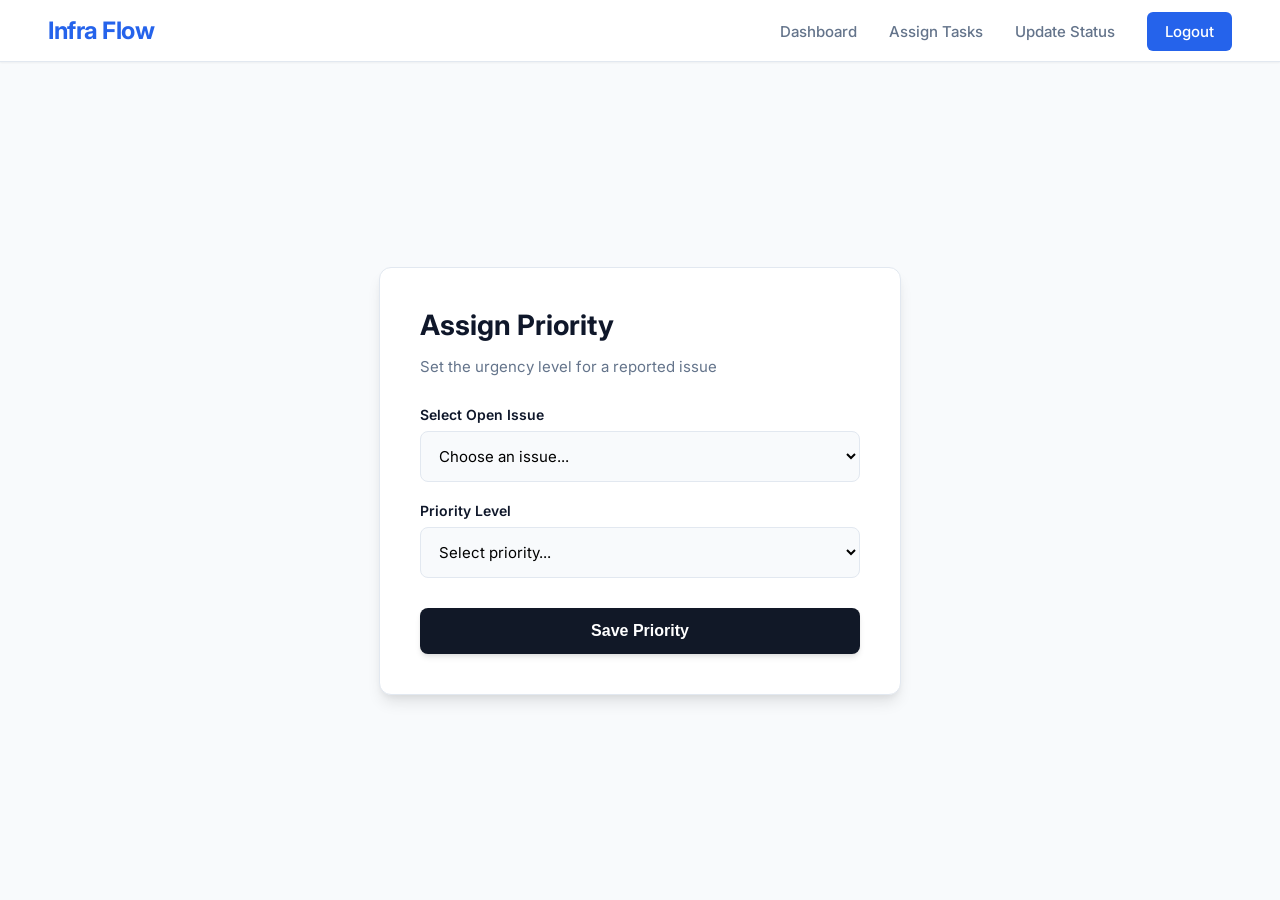
==== frontend/assign_priority.html @ 4d061b15 "Add files via upload" ====
<!DOCTYPE html>
<html lang="en">
<head>
    <meta charset="UTF-8">
    <meta name="viewport" content="width=device-width, initial-scale=1.0">
    <title>Assign Priority - Infra Flow</title>
    <link rel="stylesheet" href="styles.css">
</head>
<body>
    <nav>
        <h2>Infra Flow</h2>
        <div class="nav-links">
            <a href="admin_dashboard.html">Dashboard</a>
            <a href="assign_technician.html">Assign Tasks</a>
            <a href="update_status.html">Update Status</a>
            <a href="login.html" class="btn-nav">Logout</a>
        </div>
    </nav>
    <div class="page-container">
        <div class="card">
            <h2>Assign Priority</h2>
            <p class="subtitle">Set the urgency level for a reported issue</p>
            <form onsubmit="alert('Priority Assigned Successfully!'); window.location.href='admin_dashboard.html'; return false;">
                <div class="form-group">
                    <label>Select Open Issue</label>
                    <select required>
                        <option value="" disabled selected>Choose an issue...</option>
                        <option value="101">#101 - WiFi down in Building A</option>
                        <option value="104">#104 - Server core dump error</option>
                        <option value="105">#105 - Projector screen stuck</option>
                        <option value="107">#107 - Desktop monitor flicker</option>
                    </select>
                </div>
                <div class="form-group">
                    <label>Priority Level</label>
                    <select required>
                        <option value="" disabled selected>Select priority...</option>
                        <option value="Critical">Critical</option>
                        <option value="High">High</option>
                        <option value="Medium">Medium</option>
                        <option value="Low">Low</option>
                    </select>
                </div>
                <button type="submit" class="btn-primary" style="margin-top: 10px; background: #111827;">Save Priority</button>
            </form>
        </div>
    </div>
</body>
</html>
---- frontend/styles.css ----
@import url('https://fonts.googleapis.com/css2?family=Inter:wght@400;500;600;700&display=swap');
:root {
    --bg-color: #f8fafc;  
    --surface-color: #ffffff;
    --primary-color: #2563eb; 
    --primary-hover: #1d4ed8; 
    --text-main: #0f172a; 
    --text-muted: #64748b; 
    --border-color: #e2e8f0; 
    --navbar-bg: #ffffff;
    --navbar-text: #0f172a;
    --shadow-sm: 0 1px 2px 0 rgba(0, 0, 0, 0.05);
    --shadow-md: 0 4px 6px -1px rgba(0, 0, 0, 0.1), 0 2px 4px -1px rgba(0, 0, 0, 0.06);
    --shadow-lg: 0 10px 15px -3px rgba(0, 0, 0, 0.1), 0 4px 6px -2px rgba(0, 0, 0, 0.05);
    --radius: 12px;
}
body {
    margin: 0;
    font-family: 'Inter', sans-serif;
    background-color: var(--bg-color);
    color: var(--text-main);
    display: flex;
    flex-direction: column;
    min-height: 100vh;}
nav {
    display: flex;
    justify-content: space-between;
    align-items: center;
    padding: 16px 48px;
    background: var(--navbar-bg);
    color: var(--navbar-text);
    box-shadow: var(--shadow-sm);
    position: sticky;
    top: 0;
    z-index: 50;
    border-bottom: 1px solid var(--border-color);
}
nav h2 {
    margin: 0;
    font-size: 24px;
    font-weight: 700;
    color: var(--primary-color);
    letter-spacing: -0.5px;
}
nav .nav-links a {
    color: var(--text-muted);
    text-decoration: none;
    margin-left: 28px;
    font-weight: 500;
    font-size: 15px;
    transition: color 0.2s;
}
nav .nav-links a:hover {
    color: var(--primary-color);
}
nav .nav-links a.btn-nav {
    background: var(--primary-color);
    color: white;
    padding: 10px 18px;
    border-radius: 6px;
}
nav .nav-links a.btn-nav:hover {
    background: var(--primary-hover);
    color: white;
} 
.sandy {
    flex-grow: 1;
    display: flex;
    flex-direction: column;
    justify-content: center;
    align-items: center;
    text-align: center;
    padding: 100px 20px;
    background: linear-gradient(180deg, rgba(37, 99, 235, 0.05) 0%, rgba(248, 250, 252, 0) 100%);
}

.sandy h1 {
    font-size: 56px;
    font-weight: 800;
    line-height: 1.1;
    color: var(--text-main);
    letter-spacing: -1.5px;
    margin-bottom: 20px;
    max-width: 800px;
}

.sandy p {
    font-size: 20px;
    color: var(--text-muted);
    margin-bottom: 40px;
    max-width: 600px;
    line-height: 1.6;
}
.btn-primary {
    padding: 14px 28px;
    border: none;
    border-radius: 8px;
    background: var(--primary-color);
    color: white;
    font-size: 16px;
    font-weight: 600;
    cursor: pointer;
    box-shadow: var(--shadow-md);
    transition: all 0.2s ease;
    text-decoration: none;
    display: inline-flex;
    align-items: center;
    justify-content: center;
}
.btn-primary:hover {
    background: var(--primary-hover);
    transform: translateY(-1px);
    box-shadow: var(--shadow-lg);
} 
.page-container {
    display: flex;
    flex-direction: column;
    align-items: center;
    justify-content: center;
    flex-grow: 1;
    padding: 60px 20px;
}
.card {
    background: var(--surface-color);
    padding: 40px;
    border-radius: var(--radius);
    width: 100%;
    max-width: 440px;
    box-shadow: var(--shadow-lg);
    border: 1px solid var(--border-color);
}
.card.center-content {
    text-align: center;
}
.card h2 {
    margin-top: 0;
    margin-bottom: 8px;
    font-size: 28px;
    font-weight: 700;
    color: var(--text-main);
}
.card p.subtitle {
    color: var(--text-muted);
    font-size: 15px;
    margin-bottom: 30px;
} 
form {
    display: flex;
    flex-direction: column;
    gap: 20px;
    text-align: left;
}
.form-group {
    display: flex;
    flex-direction: column;
    gap: 8px;
}
.form-group label {
    font-size: 14px;
    font-weight: 600;
    color: var(--text-main);
}
input, select, textarea {
    padding: 14px;
    border-radius: 8px;
    border: 1px solid var(--border-color);
    outline: none;
    font-family: 'Inter', sans-serif;
    font-size: 15px;
    background-color: #f8fafc;
    transition: border-color 0.2s, background-color 0.2s, box-shadow 0.2s;
}
input:focus, select:focus, textarea:focus {
    border-color: var(--primary-color);
    background-color: #fff;
    box-shadow: 0 0 0 4px rgba(37, 99, 235, 0.1);
}
textarea {
    resize: vertical;
} 
.table-container {
    background: var(--surface-color);
    padding: 30px;
    border-radius: var(--radius);
    width: 100%;
    max-width: 1000px;
    box-shadow: var(--shadow-md);
    border: 1px solid var(--border-color);
    margin: 40px auto;
}
.table-header {
    display: flex;
    justify-content: space-between;
    align-items: center;
    margin-bottom: 24px;
}
.table-header h2 {
    margin: 0;
    font-size: 24px;
    color: var(--text-main);
}
table {
    width: 100%;
    border-collapse: separate;
    border-spacing: 0;
}
th, td {
    padding: 16px;
    text-align: left;
    border-bottom: 1px solid var(--border-color);
}
th {
    background-color: #f8fafc;
    color: var(--text-muted);
    font-weight: 600;
    font-size: 13px;
    text-transform: uppercase;
    letter-spacing: 0.5px;
}
tr:last-child td {
    border-bottom: none;
}

tbody tr {
    transition: background-color 0.15s;
}
tbody tr:hover {
    background-color: #f1f5f9;
} 
.status {
    padding: 6px 12px;
    border-radius: 20px;
    font-size: 13px;
    font-weight: 600;
    display: inline-block;
    letter-spacing: 0.2px;
}
.status.open { background: #fee2e2; color: #dc2626; }
.status.in-progress { background: #fef3c7; color: #d97706; }
.status.resolved { background: #dcfce3; color: #16a34a; }
 .links {
    margin-top: 24px;
    font-size: 14px;
    text-align: center;
}
.links a {
    color: var(--primary-color);
    text-decoration: none;
    font-weight: 600;
}
.links a:hover {
    text-decoration: underline;
}
.tabs {
    display: flex;
    gap: 10px;
    margin-bottom: 24px;
}
.tabs button {
    flex: 1;
    padding: 12px;
    background: #f1f5f9;
    color: var(--text-muted);
    border: none;
    border-radius: 8px;
    font-weight: 600;
    cursor: pointer;
    font-size: 14px;
    transition: all 0.2s;
}
.tabs button.active {
    background: var(--primary-color);
    color: white;
}
.hidden { display: none !important; } 
.features {
    padding: 80px 20px;
    background: var(--surface-color);
    text-align: center;
    border-top: 1px solid var(--border-color);
}
.features h2 {
    font-size: 36px;
    margin-bottom: 50px;
    color: var(--text-main);
    letter-spacing: -0.5px;
}
.cards-container {
    display: flex;
    justify-content: center;
    gap: 30px;
    flex-wrap: wrap;
    max-width: 1200px;
    margin: 0 auto;
}
.feature-card {
    background: var(--surface-color);
    padding: 40px;
    border-radius: var(--radius);
    width: 320px;
    box-shadow: var(--shadow-sm);
    border: 1px solid var(--border-color);
    transition: transform 0.2s, box-shadow 0.2s;
    text-align: center;
}
.feature-card:hover {
    transform: translateY(-4px);
    box-shadow: var(--shadow-lg);
}
.feature-card h3 {
    margin-top: 0;
    color: var(--primary-color);
    font-size: 20px;
    margin-bottom: 12px;
}
.feature-card p {
    color: var(--text-muted);
    line-height: 1.6;
    margin: 0;
}
footer {
    background: var(--surface-color);
    padding: 24px;
    text-align: center;
    color: var(--text-muted);
    font-size: 14px;
    border-top: 1px solid var(--border-color);
}
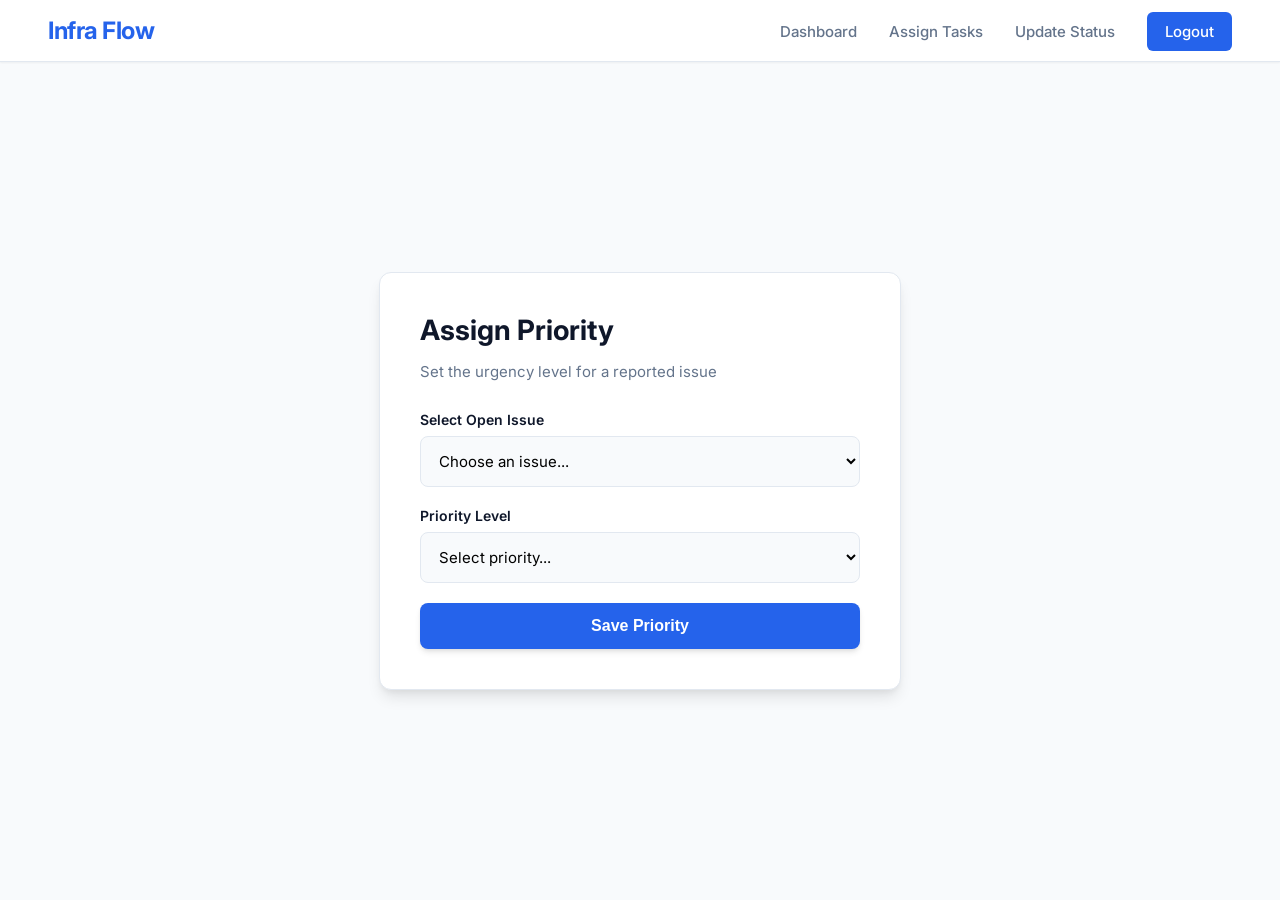
==== commit f82d001b: "Update assign_priority.html" ====
--- a/frontend/assign_priority.html
+++ b/frontend/assign_priority.html
@@ -41,7 +41,7 @@
                         <option value="Low">Low</option>
                     </select>
                 </div>
-                <button type="submit" class="btn-primary" style="margin-top: 10px; background: #111827;">Save Priority</button>
+                <button type="submit" class="btn-primary mt-10 btn-dark">Save Priority</button>
             </form>
         </div>
     </div>
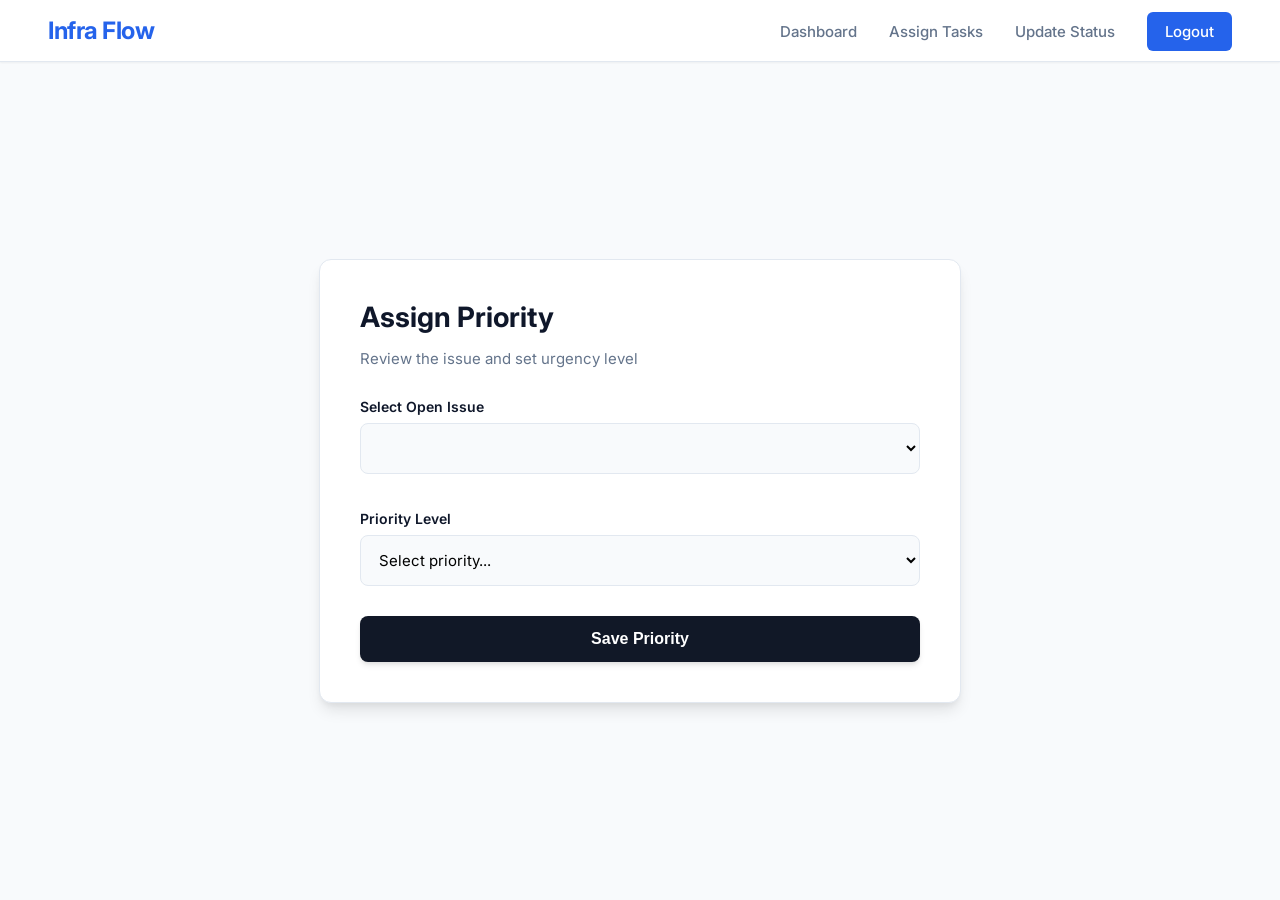
==== commit b51577e3: "Enhance assign_priority.html with dynamic issue loading" ====
--- a/frontend/assign_priority.html
+++ b/frontend/assign_priority.html
@@ -5,6 +5,35 @@
     <meta name="viewport" content="width=device-width, initial-scale=1.0">
     <title>Assign Priority - Infra Flow</title>
     <link rel="stylesheet" href="styles.css">
+    <style>
+        .proof-box {
+            background: #f8fafc;
+            border: 1px solid var(--border-color);
+            border-radius: 8px;
+            padding: 16px;
+            margin-top: 8px;
+            display: none;
+        }
+        .proof-box img {
+            max-width: 100%;
+            border-radius: 8px;
+            margin-top: 10px;
+            border: 1px solid var(--border-color);
+        }
+        .proof-box p {
+            margin: 4px 0;
+            font-size: 14px;
+            color: var(--text-muted);
+        }
+        .proof-box strong {
+            color: var(--text-main);
+        }
+        .no-image {
+            color: var(--text-muted);
+            font-style: italic;
+            font-size: 13px;
+        }
+    </style>
 </head>
 <body>
     <nav>
@@ -13,37 +42,178 @@
             <a href="admin_dashboard.html">Dashboard</a>
             <a href="assign_technician.html">Assign Tasks</a>
             <a href="update_status.html">Update Status</a>
-            <a href="login.html" class="btn-nav">Logout</a>
+            <a href="login.html" class="btn-nav" id="logoutBtn">Logout</a>
         </div>
     </nav>
+
     <div class="page-container">
-        <div class="card">
+        <div class="card" style="max-width: 560px;">
             <h2>Assign Priority</h2>
-            <p class="subtitle">Set the urgency level for a reported issue</p>
-            <form onsubmit="alert('Priority Assigned Successfully!'); window.location.href='admin_dashboard.html'; return false;">
+            <p class="subtitle">Review the issue and set urgency level</p>
+            <form id="priorityForm">
+
                 <div class="form-group">
                     <label>Select Open Issue</label>
-                    <select required>
-                        <option value="" disabled selected>Choose an issue...</option>
-                        <option value="101">#101 - WiFi down in Building A</option>
-                        <option value="104">#104 - Server core dump error</option>
-                        <option value="105">#105 - Projector screen stuck</option>
-                        <option value="107">#107 - Desktop monitor flicker</option>
+                    <select id="issue_id" required>
+                        <option value="" disabled selected>Loading issues...</option>
                     </select>
                 </div>
-                <div class="form-group">
+
+                <!-- Issue detail + proof image preview -->
+                <div class="proof-box" id="proofBox">
+                    <p><strong>Category:</strong> <span id="detailCategory">-</span></p>
+                    <p><strong>Description:</strong> <span id="detailDesc">-</span></p>
+                    <p><strong>Reported:</strong> <span id="detailDate">-</span></p>
+                    <p><strong>Proof Image:</strong></p>
+                    <div id="imageContainer">
+                        <p class="no-image" id="noImageMsg">No image provided.</p>
+                        <img id="proofImg" style="display:none;" 
+                             alt="Proof of damage">
+                        <a id="proofLink" href="#" target="_blank" 
+                           style="display:none; font-size:13px; margin-top:6px; display:none;">
+                            Open image in new tab ↗
+                        </a>
+                    </div>
+                </div>
+
+                <div class="form-group" style="margin-top: 16px;">
                     <label>Priority Level</label>
-                    <select required>
+                    <select id="priority" required>
                         <option value="" disabled selected>Select priority...</option>
-                        <option value="Critical">Critical</option>
-                        <option value="High">High</option>
-                        <option value="Medium">Medium</option>
-                        <option value="Low">Low</option>
+                        <option value="Critical">🔴 Critical</option>
+                        <option value="High">🟠 High</option>
+                        <option value="Medium">🟡 Medium</option>
+                        <option value="Low">🟢 Low</option>
                     </select>
                 </div>
-                <button type="submit" class="btn-primary mt-10 btn-dark">Save Priority</button>
+
+                <p id="errorMsg" style="color:red; font-size:13px; display:none;"></p>
+                <p id="successMsg" style="color:green; font-weight:600; display:none;">
+                    ✅ Priority assigned successfully!
+                </p>
+                <button type="submit" class="btn-primary" 
+                        style="margin-top:10px; background:#111827;">
+                    Save Priority
+                </button>
             </form>
         </div>
     </div>
+
+    <script>
+        const API = 'http://localhost:5000';
+        const role = localStorage.getItem('role') || 'Faculty';
+
+        async function loadIssues() {
+            try {
+                const res = await fetch(`${API}/issues`, { headers: { role } });
+                const issues = await res.json();
+                const sel = document.getElementById('issue_id');
+                sel.innerHTML = '<option value="" disabled selected>Choose an issue...</option>';
+                issues
+                    .filter(i => !['Resolved', 'Closed'].includes(i.status))
+                    .forEach(i => {
+                        sel.innerHTML += `<option value="${i.issue_id}" 
+                            data-desc="${i.description}"
+                            data-category="${i.category || ''}"
+                            data-date="${i.reported_date || ''}"
+                            data-image="${i.proof_image || ''}">
+                            #${i.issue_id} — ${i.description.substring(0, 45)}
+                        </option>`;
+                    });
+            } catch (err) {
+                document.getElementById('issue_id').innerHTML = 
+                    '<option disabled>Could not load issues</option>';
+            }
+        }
+
+        // Show issue details + proof image when admin selects an issue
+        document.getElementById('issue_id').addEventListener('change', function() {
+            const selected = this.options[this.selectedIndex];
+            const desc = selected.getAttribute('data-desc');
+            const category = selected.getAttribute('data-category');
+            const date = selected.getAttribute('data-date');
+            const imageUrl = selected.getAttribute('data-image');
+
+            document.getElementById('detailDesc').textContent = desc || '-';
+            document.getElementById('detailCategory').textContent = category || '-';
+            document.getElementById('detailDate').textContent = 
+                date ? date.substring(0, 10) : '-';
+
+            const proofImg = document.getElementById('proofImg');
+            const proofLink = document.getElementById('proofLink');
+            const noImageMsg = document.getElementById('noImageMsg');
+
+            if (imageUrl && imageUrl !== 'null' && imageUrl !== '') {
+                proofImg.src = imageUrl;
+                proofImg.style.display = 'block';
+                proofLink.href = imageUrl;
+                proofLink.style.display = 'inline-block';
+                noImageMsg.style.display = 'none';
+
+                // Handle broken image URLs
+                proofImg.onerror = () => {
+                    proofImg.style.display = 'none';
+                    proofLink.style.display = 'inline-block';
+                    noImageMsg.textContent = 'Image could not load. ';
+                    noImageMsg.style.display = 'block';
+                };
+            } else {
+                proofImg.style.display = 'none';
+                proofLink.style.display = 'none';
+                noImageMsg.textContent = 'No image provided.';
+                noImageMsg.style.display = 'block';
+            }
+
+            document.getElementById('proofBox').style.display = 'block';
+        });
+
+        document.getElementById('priorityForm').addEventListener('submit', async function(e) {
+            e.preventDefault();
+            const errorMsg = document.getElementById('errorMsg');
+            const successMsg = document.getElementById('successMsg');
+            errorMsg.style.display = 'none';
+            successMsg.style.display = 'none';
+
+            // Priority is stored via update-status for now
+            // You can extend this to a dedicated priority column later
+            const issue_id = document.getElementById('issue_id').value;
+            const priority = document.getElementById('priority').value;
+
+            try {
+                const res = await fetch(`${API}/issues/update-status/${issue_id}`, {
+                    method: 'PUT',
+                    headers: { 
+                        'Content-Type': 'application/json', 
+                        'role': role 
+                    },
+                    body: JSON.stringify({ 
+                        status: 'Under Review',
+                        priority: priority 
+                    })
+                });
+                const data = await res.json();
+
+                if (!res.ok) {
+                    errorMsg.textContent = data.error || 'Failed to assign priority.';
+                    errorMsg.style.display = 'block';
+                    return;
+                }
+
+                successMsg.style.display = 'block';
+                setTimeout(() => window.location.href = 'admin_dashboard.html', 1500);
+            } catch (err) {
+                errorMsg.textContent = 'Cannot connect to server. Is Flask running?';
+                errorMsg.style.display = 'block';
+            }
+        });
+
+        document.getElementById('logoutBtn').addEventListener('click', function(e) {
+            e.preventDefault();
+            localStorage.clear();
+            window.location.href = 'login.html';
+        });
+
+        loadIssues();
+    </script>
 </body>
 </html>
--- a/frontend/styles.css
+++ b/frontend/styles.css
@@ -1,4 +1,5 @@
 @import url('https://fonts.googleapis.com/css2?family=Inter:wght@400;500;600;700&display=swap');
+
 :root {
     --bg-color: #f8fafc;  
     --surface-color: #ffffff;
@@ -14,6 +15,7 @@
     --shadow-lg: 0 10px 15px -3px rgba(0, 0, 0, 0.1), 0 4px 6px -2px rgba(0, 0, 0, 0.05);
     --radius: 12px;
 }
+
 body {
     margin: 0;
     font-family: 'Inter', sans-serif;
@@ -21,7 +23,10 @@
     color: var(--text-main);
     display: flex;
     flex-direction: column;
-    min-height: 100vh;}
+    min-height: 100vh;
+}
+
+/* NAVBAR */
 nav {
     display: flex;
     justify-content: space-between;
@@ -35,6 +40,7 @@
     z-index: 50;
     border-bottom: 1px solid var(--border-color);
 }
+
 nav h2 {
     margin: 0;
     font-size: 24px;
@@ -42,6 +48,7 @@
     color: var(--primary-color);
     letter-spacing: -0.5px;
 }
+
 nav .nav-links a {
     color: var(--text-muted);
     text-decoration: none;
@@ -50,19 +57,24 @@
     font-size: 15px;
     transition: color 0.2s;
 }
+
 nav .nav-links a:hover {
     color: var(--primary-color);
 }
+
 nav .nav-links a.btn-nav {
     background: var(--primary-color);
     color: white;
     padding: 10px 18px;
     border-radius: 6px;
 }
+
 nav .nav-links a.btn-nav:hover {
     background: var(--primary-hover);
     color: white;
-} 
+}
+
+/* HERO */
 .sandy {
     flex-grow: 1;
     display: flex;
@@ -91,6 +103,8 @@
     max-width: 600px;
     line-height: 1.6;
 }
+
+/* BUTTON */
 .btn-primary {
     padding: 14px 28px;
     border: none;
@@ -107,11 +121,14 @@
     align-items: center;
     justify-content: center;
 }
+
 .btn-primary:hover {
     background: var(--primary-hover);
     transform: translateY(-1px);
     box-shadow: var(--shadow-lg);
-} 
+}
+
+/* PAGE */
 .page-container {
     display: flex;
     flex-direction: column;
@@ -120,6 +137,8 @@
     flex-grow: 1;
     padding: 60px 20px;
 }
+
+/* CARD */
 .card {
     background: var(--surface-color);
     padding: 40px;
@@ -129,9 +148,11 @@
     box-shadow: var(--shadow-lg);
     border: 1px solid var(--border-color);
 }
+
 .card.center-content {
     text-align: center;
 }
+
 .card h2 {
     margin-top: 0;
     margin-bottom: 8px;
@@ -139,27 +160,33 @@
     font-weight: 700;
     color: var(--text-main);
 }
+
 .card p.subtitle {
     color: var(--text-muted);
     font-size: 15px;
     margin-bottom: 30px;
-} 
+}
+
+/* FORM */
 form {
     display: flex;
     flex-direction: column;
     gap: 20px;
     text-align: left;
 }
+
 .form-group {
     display: flex;
     flex-direction: column;
     gap: 8px;
 }
+
 .form-group label {
     font-size: 14px;
     font-weight: 600;
     color: var(--text-main);
 }
+
 input, select, textarea {
     padding: 14px;
     border-radius: 8px;
@@ -170,14 +197,18 @@
     background-color: #f8fafc;
     transition: border-color 0.2s, background-color 0.2s, box-shadow 0.2s;
 }
+
 input:focus, select:focus, textarea:focus {
     border-color: var(--primary-color);
     background-color: #fff;
     box-shadow: 0 0 0 4px rgba(37, 99, 235, 0.1);
 }
+
 textarea {
     resize: vertical;
-} 
+}
+
+/* TABLE */
 .table-container {
     background: var(--surface-color);
     padding: 30px;
@@ -188,141 +219,251 @@
     border: 1px solid var(--border-color);
     margin: 40px auto;
 }
+
 .table-header {
     display: flex;
     justify-content: space-between;
     align-items: center;
     margin-bottom: 24px;
 }
+
 .table-header h2 {
     margin: 0;
     font-size: 24px;
     color: var(--text-main);
 }
+
 table {
     width: 100%;
     border-collapse: separate;
     border-spacing: 0;
 }
+
 th, td {
     padding: 16px;
     text-align: left;
     border-bottom: 1px solid var(--border-color);
 }
+
 th {
     background-color: #f8fafc;
     color: var(--text-muted);
     font-weight: 600;
     font-size: 13px;
     text-transform: uppercase;
-    letter-spacing: 0.5px;
-}
-tr:last-child td {
-    border-bottom: none;
-}
-
-tbody tr {
-    transition: background-color 0.15s;
-}
+}
+
 tbody tr:hover {
     background-color: #f1f5f9;
-} 
+}
+
+/* STATUS */
 .status {
     padding: 6px 12px;
     border-radius: 20px;
     font-size: 13px;
     font-weight: 600;
-    display: inline-block;
-    letter-spacing: 0.2px;
-}
+}
+
 .status.open { background: #fee2e2; color: #dc2626; }
 .status.in-progress { background: #fef3c7; color: #d97706; }
 .status.resolved { background: #dcfce3; color: #16a34a; }
- .links {
+
+/* PRIORITY */
+.priority {
+    padding: 6px 12px;
+    border-radius: 20px;
+    font-size: 13px;
+    font-weight: 600;
+}
+
+.priority.high { background: #fee2e2; color: #dc2626; }
+.priority.medium { background: #fef3c7; color: #d97706; }
+.priority.low { background: #dcfce3; color: #16a34a; }
+.priority.critical { background: #7f1d1d; color: #ffffff; }
+
+/* LINKS */
+.links {
     margin-top: 24px;
-    font-size: 14px;
     text-align: center;
 }
+
 .links a {
     color: var(--primary-color);
-    text-decoration: none;
-    font-weight: 600;
-}
-.links a:hover {
-    text-decoration: underline;
-}
-.tabs {
-    display: flex;
-    gap: 10px;
-    margin-bottom: 24px;
-}
-.tabs button {
-    flex: 1;
-    padding: 12px;
-    background: #f1f5f9;
-    color: var(--text-muted);
-    border: none;
-    border-radius: 8px;
-    font-weight: 600;
-    cursor: pointer;
-    font-size: 14px;
-    transition: all 0.2s;
-}
-.tabs button.active {
-    background: var(--primary-color);
-    color: white;
-}
-.hidden { display: none !important; } 
+    font-weight: 600;
+}
+
+/* FEATURES */
 .features {
     padding: 80px 20px;
-    background: var(--surface-color);
     text-align: center;
-    border-top: 1px solid var(--border-color);
-}
-.features h2 {
-    font-size: 36px;
-    margin-bottom: 50px;
-    color: var(--text-main);
-    letter-spacing: -0.5px;
-}
+}
+
 .cards-container {
     display: flex;
-    justify-content: center;
     gap: 30px;
     flex-wrap: wrap;
-    max-width: 1200px;
-    margin: 0 auto;
-}
+    justify-content: center;
+}
+
 .feature-card {
-    background: var(--surface-color);
     padding: 40px;
     border-radius: var(--radius);
     width: 320px;
     box-shadow: var(--shadow-sm);
-    border: 1px solid var(--border-color);
-    transition: transform 0.2s, box-shadow 0.2s;
-    text-align: center;
-}
-.feature-card:hover {
-    transform: translateY(-4px);
-    box-shadow: var(--shadow-lg);
-}
-.feature-card h3 {
-    margin-top: 0;
-    color: var(--primary-color);
-    font-size: 20px;
-    margin-bottom: 12px;
-}
-.feature-card p {
-    color: var(--text-muted);
-    line-height: 1.6;
-    margin: 0;
-}
+} 
 footer {
-    background: var(--surface-color);
     padding: 24px;
     text-align: center;
     color: var(--text-muted);
+} 
+input[type="file"] {
+    padding: 10px;
+    background-color: #f8fafc;
+    border: 1px dashed var(--border-color);
+    cursor: pointer;
+}
+
+input[type="file"]:hover {
+    border-color: var(--primary-color);
+}
+ 
+#preview {
+    margin-top: 10px;
+    max-width: 100%;
+    max-height: 200px;
+    border-radius: 8px;
+    display: none;
+    border: 1px solid var(--border-color);
+    box-shadow: var(--shadow-sm);
+}
+ 
+.success-msg {
+    color: #16a34a;
     font-size: 14px;
-    border-top: 1px solid var(--border-color);
-}
+    font-weight: 500;
+    margin-top: 10px;
+    display: none;
+}
+
+ 
+.tabs {
+    display: flex;
+    gap: 10px;
+    margin-bottom: 24px;
+    border-bottom: 1px solid var(--border-color);
+}
+
+.tabs button {
+    flex: 1;
+    background: none;
+    border: none;
+    padding: 12px;
+    font-size: 15px;
+    font-weight: 600;
+    color: var(--text-muted);
+    cursor: pointer;
+    border-bottom: 2px solid transparent;
+    margin-bottom: -1px;
+    transition: all 0.2s;
+}
+
+.tabs button:hover {
+    color: var(--text-main);
+}
+
+.tabs button.active {
+    color: var(--primary-color);
+    border-bottom-color: var(--primary-color);
+}
+
+.hidden {
+    display: none !important;
+}
+ 
+.mt-0 { margin-top: 0 !important; }
+.mt-8 { margin-top: 8px !important; }
+.mt-10 { margin-top: 10px !important; }
+.mt-16 { margin-top: 16px !important; }
+.mb-24 { margin-bottom: 24px !important; }
+.pt-40-pb-20 { padding-top: 40px; padding-bottom: 20px; }
+.text-left { text-align: left !important; }
+.text-center { text-align: center !important; }
+.w-100 { width: 100% !important; }
+
+.dashboard-header-card {
+    max-width: 1000px;
+    margin-bottom: 30px;
+}
+.dashboard-actions {
+    display: flex;
+    gap: 15px;
+    margin-top: 20px;
+    flex-wrap: wrap;
+}
+.filter-row {
+    display: flex;
+    gap: 10px;
+    align-items: center;
+}
+.filter-label {
+    font-size: 14px;
+    font-weight: 600;
+}
+.filter-select {
+    padding: 8px 12px;
+    font-size: 14px;
+}
+.priority.unassigned {
+    background: #e2e8f0;
+    color: #475569;
+}
+
+.auth-card {
+    max-width: 420px;
+    padding: 32px;
+}
+.auth-title {
+    font-size: 24px;
+    color: var(--primary-color);
+    margin: 0;
+}
+.auth-links {
+    margin-top: 20px;
+}
+.auth-links p {
+    font-size: 14px;
+    color: var(--text-muted);
+}
+.auth-links a {
+    color: var(--primary-color);
+    font-weight: 600;
+    text-decoration: none;
+}
+.btn-dark {
+    background: #111827;
+}
+.btn-dark:hover {
+    background: #000000;
+}
+.btn-outline-primary {
+    background: var(--surface-color) !important;
+    color: var(--primary-color) !important;
+    border: 1px solid var(--primary-color) !important;
+}
+.btn-outline-primary:hover {
+    background: #eff6ff !important;
+} 
+@media (max-width: 480px) {
+    .card {
+        padding: 25px;
+    }
+
+    nav {
+        padding: 12px 20px;
+    }
+
+    .nav-links a {
+        margin-left: 15px;
+    }
+}
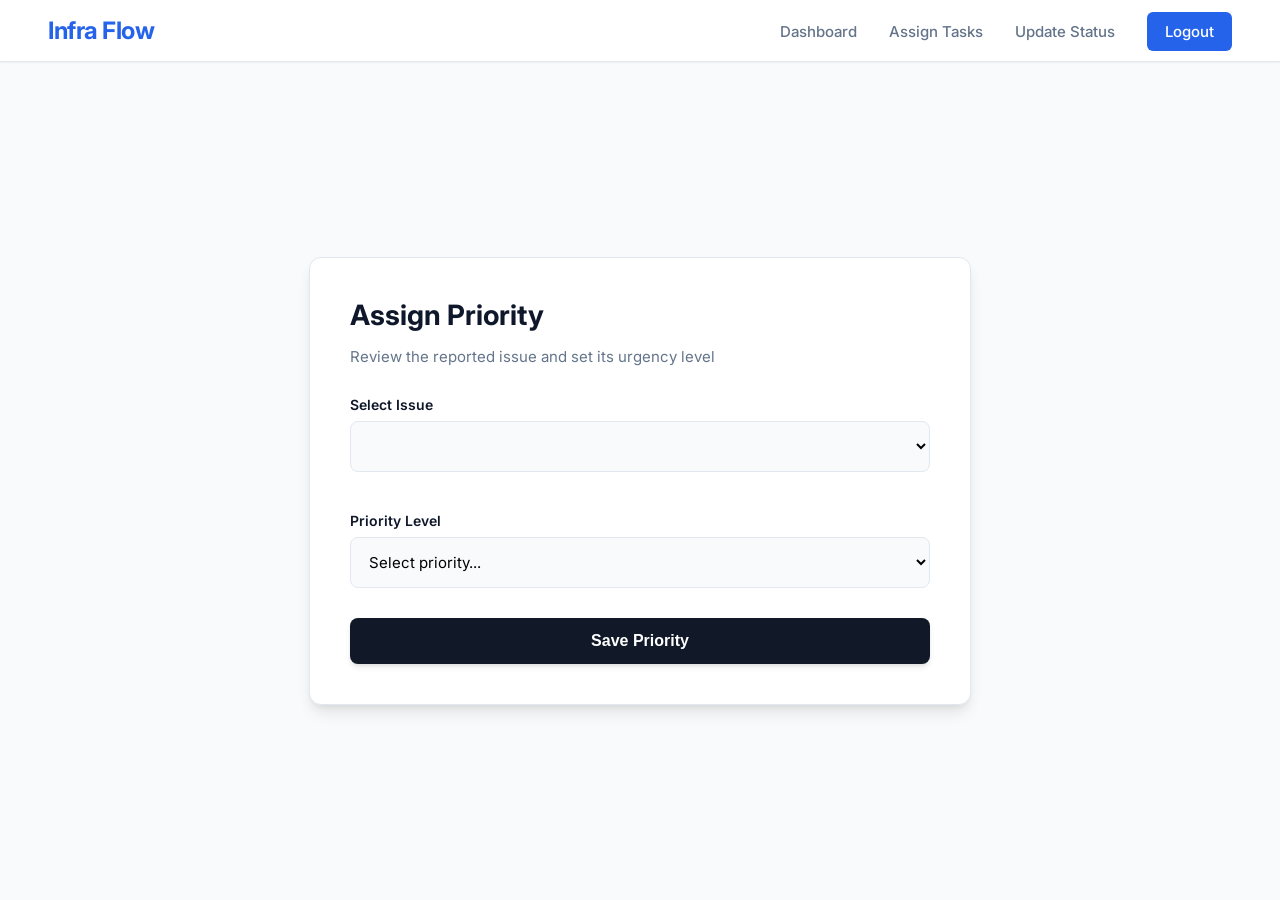
==== commit fee491fa: "Refactor assign_priority.html for improved UI/UX Updated styles and improved HTML structure for the " ====
--- a/frontend/assign_priority.html
+++ b/frontend/assign_priority.html
@@ -9,30 +9,69 @@
         .proof-box {
             background: #f8fafc;
             border: 1px solid var(--border-color);
+            border-radius: 10px;
+            padding: 18px;
+            margin-top: 4px;
+            display: none;
+        }
+        .proof-box .detail-row {
+            display: flex;
+            gap: 8px;
+            font-size: 14px;
+            margin-bottom: 6px;
+            align-items: flex-start;
+        }
+        .proof-box .detail-row .label {
+            font-weight: 600;
+            color: var(--text-main);
+            min-width: 90px;
+            flex-shrink: 0;
+        }
+        .proof-box .detail-row .value {
+            color: var(--text-muted);
+        }
+        .proof-divider {
+            border: none;
+            border-top: 1px solid var(--border-color);
+            margin: 12px 0;
+        }
+        .proof-image-wrap {
+            position: relative;
+        }
+        .proof-image-wrap img {
+            width: 100%;
+            max-height: 280px;
+            object-fit: cover;
             border-radius: 8px;
-            padding: 16px;
+            border: 1px solid var(--border-color);
+            margin-top: 6px;
+            display: none;
+        }
+        .open-link {
+            display: none;
+            font-size: 13px;
+            color: var(--primary-color);
+            text-decoration: none;
+            font-weight: 600;
             margin-top: 8px;
-            display: none;
-        }
-        .proof-box img {
-            max-width: 100%;
-            border-radius: 8px;
-            margin-top: 10px;
-            border: 1px solid var(--border-color);
-        }
-        .proof-box p {
-            margin: 4px 0;
-            font-size: 14px;
-            color: var(--text-muted);
-        }
-        .proof-box strong {
-            color: var(--text-main);
-        }
-        .no-image {
+        }
+        .open-link:hover { text-decoration: underline; }
+        .no-image-msg {
+            font-size: 13px;
             color: var(--text-muted);
             font-style: italic;
-            font-size: 13px;
-        }
+        }
+        .badge {
+            display: inline-block;
+            padding: 3px 10px;
+            border-radius: 20px;
+            font-size: 12px;
+            font-weight: 600;
+        }
+        .badge.pending   { background:#fee2e2; color:#dc2626; }
+        .badge.review    { background:#fef3c7; color:#d97706; }
+        .badge.progress  { background:#dbeafe; color:#2563eb; }
+        .badge.resolved  { background:#dcfce7; color:#16a34a; }
     </style>
 </head>
 <body>
@@ -47,173 +86,212 @@
     </nav>
 
     <div class="page-container">
-        <div class="card" style="max-width: 560px;">
+        <div class="card" style="max-width: 580px;">
             <h2>Assign Priority</h2>
-            <p class="subtitle">Review the issue and set urgency level</p>
+            <p class="subtitle">Review the reported issue and set its urgency level</p>
+
             <form id="priorityForm">
 
                 <div class="form-group">
-                    <label>Select Open Issue</label>
+                    <label>Select Issue</label>
                     <select id="issue_id" required>
                         <option value="" disabled selected>Loading issues...</option>
                     </select>
                 </div>
 
-                <!-- Issue detail + proof image preview -->
+                <!-- Issue detail + proof image — shown after selecting an issue -->
                 <div class="proof-box" id="proofBox">
-                    <p><strong>Category:</strong> <span id="detailCategory">-</span></p>
-                    <p><strong>Description:</strong> <span id="detailDesc">-</span></p>
-                    <p><strong>Reported:</strong> <span id="detailDate">-</span></p>
-                    <p><strong>Proof Image:</strong></p>
-                    <div id="imageContainer">
-                        <p class="no-image" id="noImageMsg">No image provided.</p>
-                        <img id="proofImg" style="display:none;" 
-                             alt="Proof of damage">
-                        <a id="proofLink" href="#" target="_blank" 
-                           style="display:none; font-size:13px; margin-top:6px; display:none;">
-                            Open image in new tab ↗
+                    <div class="detail-row">
+                        <span class="label">Category</span>
+                        <span class="value" id="detailCategory">—</span>
+                    </div>
+                    <div class="detail-row">
+                        <span class="label">Description</span>
+                        <span class="value" id="detailDesc">—</span>
+                    </div>
+                    <div class="detail-row">
+                        <span class="label">Reported</span>
+                        <span class="value" id="detailDate">—</span>
+                    </div>
+                    <div class="detail-row">
+                        <span class="label">Status</span>
+                        <span class="value" id="detailStatus">—</span>
+                    </div>
+
+                    <hr class="proof-divider">
+
+                    <div class="detail-row" style="margin-bottom: 2px;">
+                        <span class="label">Proof Image</span>
+                    </div>
+                    <div class="proof-image-wrap">
+                        <p class="no-image-msg" id="noImageMsg">No image provided by student.</p>
+                        <img id="proofImg" alt="Proof of damage/issue">
+                        <br>
+                        <a class="open-link" id="proofLink" href="#" target="_blank">
+                            ↗ Open full image in new tab
                         </a>
                     </div>
                 </div>
 
-                <div class="form-group" style="margin-top: 16px;">
+                <div class="form-group" style="margin-top: 20px;">
                     <label>Priority Level</label>
                     <select id="priority" required>
                         <option value="" disabled selected>Select priority...</option>
-                        <option value="Critical">🔴 Critical</option>
-                        <option value="High">🟠 High</option>
-                        <option value="Medium">🟡 Medium</option>
-                        <option value="Low">🟢 Low</option>
+                        <option value="Critical">🔴 Critical — Needs immediate attention</option>
+                        <option value="High">🟠 High — Resolve within 24 hrs</option>
+                        <option value="Medium">🟡 Medium — Resolve within a week</option>
+                        <option value="Low">🟢 Low — Can be scheduled</option>
                     </select>
                 </div>
 
                 <p id="errorMsg" style="color:red; font-size:13px; display:none;"></p>
-                <p id="successMsg" style="color:green; font-weight:600; display:none;">
-                    ✅ Priority assigned successfully!
+                <p id="successMsg" style="color:#16a34a; font-weight:600; display:none;">
+                    ✅ Priority assigned! Redirecting...
                 </p>
-                <button type="submit" class="btn-primary" 
-                        style="margin-top:10px; background:#111827;">
+                <button type="submit" class="btn-primary"
+                        style="margin-top: 10px; background: #111827; width:100%;">
                     Save Priority
                 </button>
             </form>
         </div>
     </div>
 
-    <script>
-        const API = 'http://localhost:5000';
-        const role = localStorage.getItem('role') || 'Faculty';
-
-        async function loadIssues() {
-            try {
-                const res = await fetch(`${API}/issues`, { headers: { role } });
-                const issues = await res.json();
-                const sel = document.getElementById('issue_id');
-                sel.innerHTML = '<option value="" disabled selected>Choose an issue...</option>';
-                issues
-                    .filter(i => !['Resolved', 'Closed'].includes(i.status))
-                    .forEach(i => {
-                        sel.innerHTML += `<option value="${i.issue_id}" 
-                            data-desc="${i.description}"
-                            data-category="${i.category || ''}"
-                            data-date="${i.reported_date || ''}"
-                            data-image="${i.proof_image || ''}">
-                            #${i.issue_id} — ${i.description.substring(0, 45)}
-                        </option>`;
-                    });
-            } catch (err) {
-                document.getElementById('issue_id').innerHTML = 
-                    '<option disabled>Could not load issues</option>';
+   <script>
+    const API = '';
+    const role = localStorage.getItem('role') || 'Admin'; // Default to Admin for this page
+
+    function statusBadge(status) {
+        if (!status) return '—';
+        const s = status.toLowerCase();
+        let cls = 'pending';
+        if (s.includes('review')) cls = 'review';
+        else if (s.includes('progress') || s.includes('scheduled')) cls = 'progress';
+        else if (s.includes('resolved') || s.includes('closed')) cls = 'resolved';
+        return `<span class="badge ${cls}">${status}</span>`;
+    }
+
+    async function loadIssues() {
+        try {
+            // Fetching from your issues.py GET /issues route
+            const res = await fetch(`${API}/issues`, { headers: { role } });
+            const issues = await res.json();
+            const sel = document.getElementById('issue_id');
+            sel.innerHTML = '<option value="" disabled selected>Choose an issue...</option>';
+
+            // Filter out resolved issues for the priority assignment view
+            const open = issues.filter(i => !['Resolved', 'Closed'].includes(i.status));
+            
+            if (!open.length) {
+                sel.innerHTML = '<option disabled>No open issues found</option>';
+                return;
             }
-        }
-
-        // Show issue details + proof image when admin selects an issue
-        document.getElementById('issue_id').addEventListener('change', function() {
-            const selected = this.options[this.selectedIndex];
-            const desc = selected.getAttribute('data-desc');
-            const category = selected.getAttribute('data-category');
-            const date = selected.getAttribute('data-date');
-            const imageUrl = selected.getAttribute('data-image');
-
-            document.getElementById('detailDesc').textContent = desc || '-';
-            document.getElementById('detailCategory').textContent = category || '-';
-            document.getElementById('detailDate').textContent = 
-                date ? date.substring(0, 10) : '-';
-
-            const proofImg = document.getElementById('proofImg');
-            const proofLink = document.getElementById('proofLink');
-            const noImageMsg = document.getElementById('noImageMsg');
-
-            if (imageUrl && imageUrl !== 'null' && imageUrl !== '') {
-                proofImg.src = imageUrl;
-                proofImg.style.display = 'block';
-                proofLink.href = imageUrl;
-                proofLink.style.display = 'inline-block';
-                noImageMsg.style.display = 'none';
-
-                // Handle broken image URLs
-                proofImg.onerror = () => {
-                    proofImg.style.display = 'none';
-                    proofLink.style.display = 'inline-block';
-                    noImageMsg.textContent = 'Image could not load. ';
-                    noImageMsg.style.display = 'block';
-                };
-            } else {
+
+            open.forEach(i => {
+                const opt = document.createElement('option');
+                opt.value = i.issue_id;
+                opt.textContent = `#${i.issue_id} — ${i.description.substring(0, 48)}`;
+                
+                // Map fields correctly from your backend JSON response
+                opt.dataset.desc = i.description;
+                opt.dataset.category = i.category || i.issue_category || ''; // Handle naming variations
+                opt.dataset.date = i.reported_date || '';
+                opt.dataset.status = i.status || '';
+                opt.dataset.image = i.proof_image || ''; // This is your PostImages URL[cite: 7]
+                sel.appendChild(opt);
+            });
+        } catch (err) {
+            document.getElementById('issue_id').innerHTML =
+                '<option disabled>Could not load — is Flask running?</option>';
+        }
+        
+    }
+
+    // This listener triggers when the Admin selects an issue from the dropdown
+    document.getElementById('issue_id').addEventListener('change', function () {
+        const opt = this.options[this.selectedIndex];
+
+        // Update Text Details
+        document.getElementById('detailDesc').textContent     = opt.dataset.desc || '—';
+        document.getElementById('detailCategory').textContent = opt.dataset.category || '—';
+        document.getElementById('detailDate').textContent     = opt.dataset.date
+            ? opt.dataset.date.substring(0, 10) : '—';
+        document.getElementById('detailStatus').innerHTML = statusBadge(opt.dataset.status);
+
+        // Handle the Image Preview Logic
+        const imageUrl = opt.dataset.image;
+        const proofImg  = document.getElementById('proofImg');
+        const proofLink = document.getElementById('proofLink');
+        const noMsg     = document.getElementById('noImageMsg');
+
+        // Check if the image exists and isn't a null string
+        if (imageUrl && imageUrl !== 'null' && imageUrl.trim() !== '') {
+            proofImg.src = imageUrl;
+            proofImg.style.display = 'block';
+            proofLink.href = imageUrl;
+            proofLink.style.display = 'inline-block';
+            noMsg.style.display = 'none';
+
+            // Error handling if the PostImages link is broken or formatted wrong
+            proofImg.onerror = () => {
                 proofImg.style.display = 'none';
-                proofLink.style.display = 'none';
-                noImageMsg.textContent = 'No image provided.';
-                noImageMsg.style.display = 'block';
-            }
-
-            document.getElementById('proofBox').style.display = 'block';
-        });
-
-        document.getElementById('priorityForm').addEventListener('submit', async function(e) {
-            e.preventDefault();
-            const errorMsg = document.getElementById('errorMsg');
-            const successMsg = document.getElementById('successMsg');
-            errorMsg.style.display = 'none';
-            successMsg.style.display = 'none';
-
-            // Priority is stored via update-status for now
-            // You can extend this to a dedicated priority column later
-            const issue_id = document.getElementById('issue_id').value;
-            const priority = document.getElementById('priority').value;
-
-            try {
-                const res = await fetch(`${API}/issues/update-status/${issue_id}`, {
-                    method: 'PUT',
-                    headers: { 
-                        'Content-Type': 'application/json', 
-                        'role': role 
-                    },
-                    body: JSON.stringify({ 
-                        status: 'Under Review',
-                        priority: priority 
-                    })
-                });
-                const data = await res.json();
-
-                if (!res.ok) {
-                    errorMsg.textContent = data.error || 'Failed to assign priority.';
-                    errorMsg.style.display = 'block';
-                    return;
-                }
-
+                noMsg.textContent = 'Image URL invalid or could not be loaded (Check if link is Direct).';
+                noMsg.style.display = 'block';
+                proofLink.style.display = 'inline-block'; 
+            };
+        } else {
+            // Reset to "No Image" state if field is empty in DB
+            proofImg.style.display = 'none';
+            proofLink.style.display = 'none';
+            noMsg.textContent = 'No image provided by student.';
+            noMsg.style.display = 'block';
+        }
+
+        // Make the detail box visible
+        document.getElementById('proofBox').style.display = 'block';
+    });
+
+    // Form Submission Logic
+    document.getElementById('priorityForm').addEventListener('submit', async function (e) {
+        e.preventDefault();
+        const errorMsg   = document.getElementById('errorMsg');
+        const successMsg = document.getElementById('successMsg');
+        
+        const issue_id = document.getElementById('issue_id').value;
+        const priority = document.getElementById('priority').value;
+
+        try {
+            // Update status in backend[cite: 7]
+            const res = await fetch(`${API}/issues/update-status/${issue_id}`, {
+                method: 'PUT',
+                headers: {
+                    'Content-Type': 'application/json',
+                    'role': role
+                },
+                body: JSON.stringify({ status: 'Under Review', priority })
+            });
+
+            if (res.ok) {
                 successMsg.style.display = 'block';
                 setTimeout(() => window.location.href = 'admin_dashboard.html', 1500);
-            } catch (err) {
-                errorMsg.textContent = 'Cannot connect to server. Is Flask running?';
+            } else {
+                const data = await res.json();
+                errorMsg.textContent = data.error || 'Failed to update.';
                 errorMsg.style.display = 'block';
             }
-        });
-
-        document.getElementById('logoutBtn').addEventListener('click', function(e) {
-            e.preventDefault();
-            localStorage.clear();
-            window.location.href = 'login.html';
-        });
-
-        loadIssues();
-    </script>
+        } catch (err) {
+            errorMsg.textContent = 'Server connection failed.';
+            errorMsg.style.display = 'block';
+        }
+    });
+
+    document.getElementById('logoutBtn').addEventListener('click', function (e) {
+        e.preventDefault();
+        localStorage.clear();
+        window.location.href = 'login.html';
+    });
+
+    // Initial load
+    loadIssues();
+</script>
 </body>
 </html>
